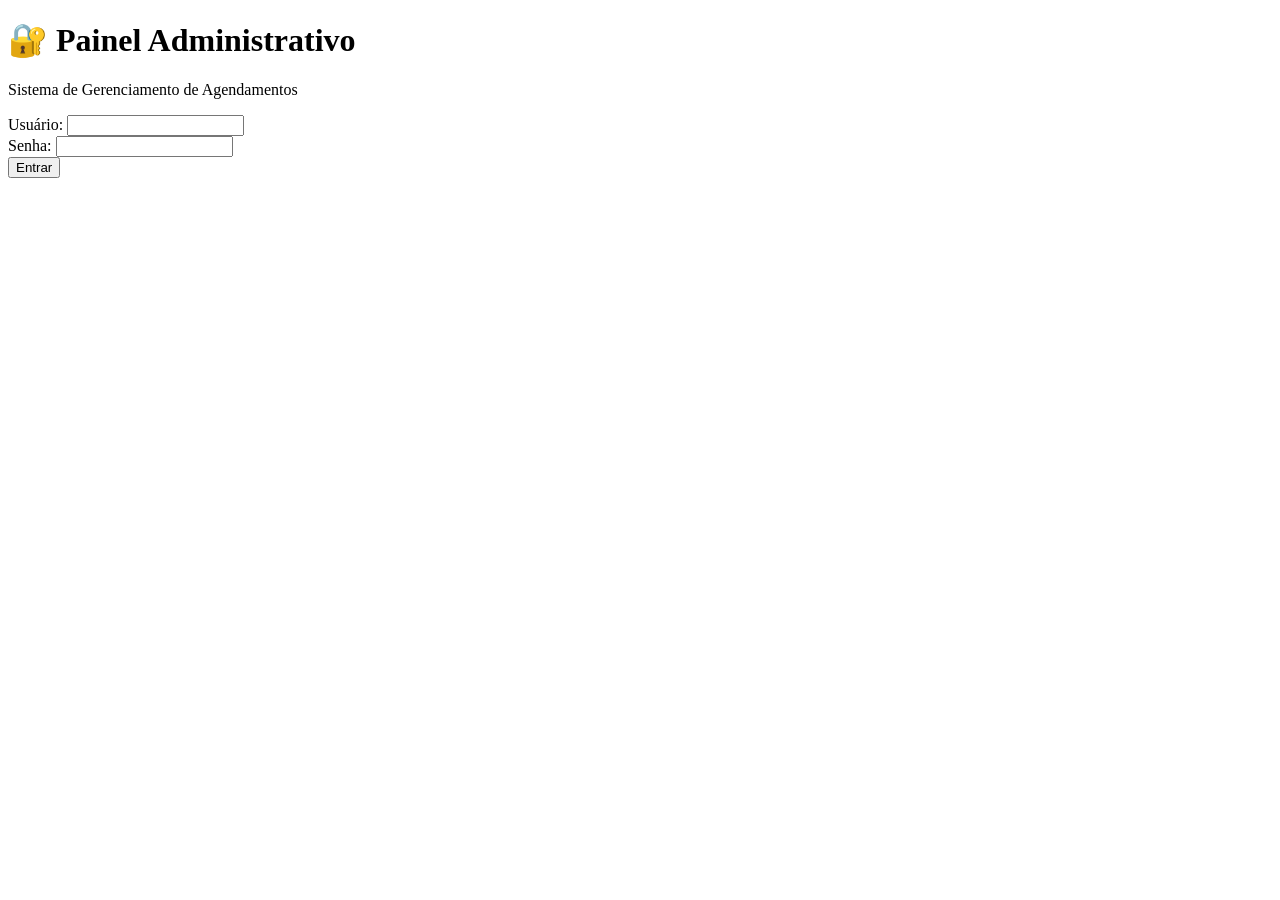
==== admin/index.html @ ce1dc1c9 "Corrigir index.html do painel admin" ====
<!DOCTYPE html>
<html lang="pt-BR">
<head>
    <meta charset="UTF-8">
    <meta name="viewport" content="width=device-width, initial-scale=1.0">
    <title>Painel Admin - Agendamentos</title>
    <link rel="stylesheet" href="css/admin.css">
</head>
<body>
    <!-- Tela de Login -->
    <div id="loginScreen" class="login-screen">
        <div class="login-box">
            <h1>🔐 Painel Administrativo</h1>
            <p>Sistema de Gerenciamento de Agendamentos</p>
            <form id="loginForm">
                <div class="form-group">
                    <label for="username">Usuário:</label>
                    <input type="text" id="username" required>
                </div>
                <div class="form-group">
                    <label for="password">Senha:</label>
                    <input type="password" id="password" required>
                </div>
                <button type="submit" class="btn btn-primary">Entrar</button>
                <p id="loginError" class="error-message" style="display: none;"></p>
            </form>
        </div>
    </div>

    <!-- Dashboard -->
    <div id="dashboard" class="dashboard" style="display: none;">
        <header class="admin-header">
            <div class="header-content">
                <h1>📋 Painel de Agendamentos</h1>
                <div class="header-actions">
                    <span class="user-info">👤 Admin</span>
                    <button class="btn btn-logout" onclick="logout()">Sair</button>
                </div>
            </div>
        </header>

        <div class="filters-container">
            <div class="filter-group">
                <label>Data Inicial:</label>
                <input type="date" id="filterDataInicio">
            </div>
            <div class="filter-group">
                <label>Data Final:</label>
                <input type="date" id="filterDataFim">
            </div>
            <div class="filter-group">
                <label>Status:</label>
                <select id="filterStatus">
                    <option value="">Todos</option>
                    <option value="pendente">Pendente</option>
                    <option value="confirmado">Confirmado</option>
                    <option value="cancelado">Cancelado</option>
                </select>
            </div>
            <button class="btn btn-primary" onclick="carregarAgendamentos()">🔍 Filtrar</button>
            <button class="btn btn-secondary" onclick="limparFiltros()">🔄 Limpar</button>
        </div>

        <div class="stats-container">
            <div class="stat-card">
                <h3>Total</h3>
                <p class="stat-number" id="statTotal">0</p>
            </div>
            <div class="stat-card">
                <h3>Pendentes</h3>
                <p class="stat-number" id="statPendentes">0</p>
            </div>
            <div class="stat-card">
                <h3>Confirmados</h3>
                <p class="stat-number" id="statConfirmados">0</p>
            </div>
            <div class="stat-card">
                <h3>Hoje</h3>
                <p class="stat-number" id="statHoje">0</p>
            </div>
        </div>

        <div class="table-container">
            <div class="loading" id="loading" style="display: none;">
                <div class="spinner"></div>
                <p>Carregando...</p>
            </div>
            <table class="table-agendamentos">
                <thead>
                    <tr>
                        <th>Data/Hora</th>
                        <th>Paciente</th>
                        <th>Contato</th>
                        <th>Tipo</th>
                        <th>Valor</th>
                        <th>Status</th>
                        <th>Ações</th>
                    </tr>
                </thead>
                <tbody id="tabelaBody"></tbody>
            </table>
        </div>
    </div>

    <div id="modalDetalhes" class="modal" style="display: none;">
        <div class="modal-content">
            <span class="close" onclick="fecharModal()">&times;</span>
            <h2>Detalhes do Agendamento</h2>
            <div id="modalBody"></div>
        </div>
    </div>

    <script src="../agendamento/js/api.js"></script>
    <script src="js/admin.js"></script>
</body>
</html>
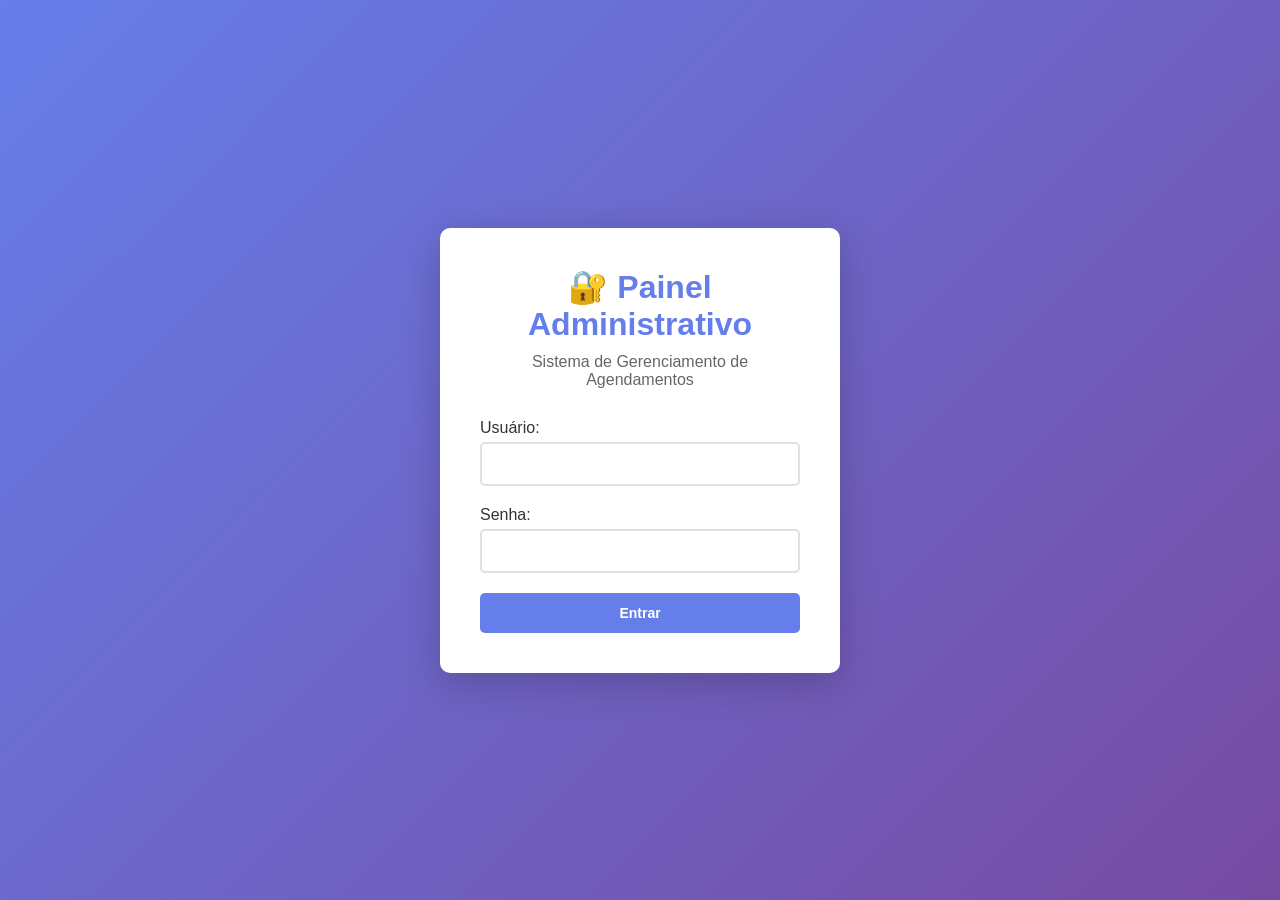
==== commit 1679c0f6: "Ajusta estilos do painel admin" ====
--- a/admin/index.html
+++ b/admin/index.html
@@ -31,7 +31,7 @@
     <div id="dashboard" class="dashboard" style="display: none;">
         <header class="admin-header">
             <div class="header-content">
-                <h1>📋 Painel de Agendamentos</h1>
+                <h1>📋 Painel Administrativo</h1>
                 <div class="header-actions">
                     <span class="user-info">👤 Admin</span>
                     <button class="btn btn-logout" onclick="logout()">Sair</button>
@@ -39,73 +39,143 @@
             </div>
         </header>
 
-        <div class="filters-container">
-            <div class="filter-group">
-                <label>Data Inicial:</label>
-                <input type="date" id="filterDataInicio">
-            </div>
-            <div class="filter-group">
-                <label>Data Final:</label>
-                <input type="date" id="filterDataFim">
-            </div>
-            <div class="filter-group">
-                <label>Status:</label>
-                <select id="filterStatus">
-                    <option value="">Todos</option>
-                    <option value="pendente">Pendente</option>
-                    <option value="confirmado">Confirmado</option>
-                    <option value="cancelado">Cancelado</option>
-                </select>
-            </div>
-            <button class="btn btn-primary" onclick="carregarAgendamentos()">🔍 Filtrar</button>
-            <button class="btn btn-secondary" onclick="limparFiltros()">🔄 Limpar</button>
+        <!-- Abas -->
+        <div class="tabs-container">
+            <button class="tab-button active" data-tab="agendamentos">📅 Agendamentos</button>
+            <button class="tab-button" data-tab="leads">🧲 Leads (Aguardando Pagamento)</button>
+            <button class="tab-button" data-tab="estatisticas">📈 Estatísticas</button>
         </div>
 
-        <div class="stats-container">
-            <div class="stat-card">
-                <h3>Total</h3>
-                <p class="stat-number" id="statTotal">0</p>
+        <!-- TAB: AGENDAMENTOS -->
+        <div id="tab-agendamentos" class="tab-content active">
+            <div class="filters-container">
+                <div class="filter-group">
+                    <label>Data Inicial:</label>
+                    <input type="date" id="filterDataInicio">
+                </div>
+                <div class="filter-group">
+                    <label>Data Final:</label>
+                    <input type="date" id="filterDataFim">
+                </div>
+                <div class="filter-group">
+                    <label>Status:</label>
+                    <select id="filterStatus">
+                        <option value="">Confirmados (padrão)</option>
+                        <option value="pendente">Pendentes</option>
+                        <option value="confirmado">Confirmados</option>
+                        <option value="cancelado">Cancelados</option>
+                    </select>
+                </div>
+                <button class="btn btn-primary" onclick="carregarAgendamentos()">🔍 Filtrar</button>
+                <button class="btn btn-secondary" onclick="limparFiltros()">🔄 Limpar</button>
             </div>
-            <div class="stat-card">
-                <h3>Pendentes</h3>
-                <p class="stat-number" id="statPendentes">0</p>
+
+            <div class="stats-container">
+                <div class="stat-card">
+                    <h3>Total</h3>
+                    <p class="stat-number" id="statTotal">0</p>
+                </div>
+                <div class="stat-card">
+                    <h3>Pendentes</h3>
+                    <p class="stat-number" id="statPendentes">0</p>
+                </div>
+                <div class="stat-card">
+                    <h3>Confirmados</h3>
+                    <p class="stat-number" id="statConfirmados">0</p>
+                </div>
+                <div class="stat-card">
+                    <h3>Hoje</h3>
+                    <p class="stat-number" id="statHoje">0</p>
+                </div>
             </div>
-            <div class="stat-card">
-                <h3>Confirmados</h3>
-                <p class="stat-number" id="statConfirmados">0</p>
-            </div>
-            <div class="stat-card">
-                <h3>Hoje</h3>
-                <p class="stat-number" id="statHoje">0</p>
+
+            <div class="table-container">
+                <div class="loading" id="loading" style="display: none;">
+                    <div class="spinner"></div>
+                    <p>Carregando...</p>
+                </div>
+                <table class="table-agendamentos">
+                    <thead>
+                        <tr>
+                            <th>Data/Hora</th>
+                            <th>Paciente</th>
+                            <th>Contato</th>
+                            <th>Tipo</th>
+                            <th>Valor</th>
+                            <th>Status</th>
+                            <th>Pagamento</th>
+                            <th>Ações</th>
+                        </tr>
+                    </thead>
+                    <tbody id="tabelaBody"></tbody>
+                </table>
             </div>
         </div>
 
-        <div class="table-container">
-            <div class="loading" id="loading" style="display: none;">
-                <div class="spinner"></div>
-                <p>Carregando...</p>
+        <!-- TAB: LEADS -->
+        <div id="tab-leads" class="tab-content">
+            <div class="filters-container">
+                <p><strong>🧲 Leads aguardando pagamento</strong> (pré-agendamentos que ainda não viraram sessão confirmada).</p>
             </div>
-            <table class="table-agendamentos">
-                <thead>
-                    <tr>
-                        <th>Data/Hora</th>
-                        <th>Paciente</th>
-                        <th>Contato</th>
-                        <th>Tipo</th>
-                        <th>Valor</th>
-                        <th>Status</th>
-                        <th>Ações</th>
-                    </tr>
-                </thead>
-                <tbody id="tabelaBody"></tbody>
-            </table>
+
+            <div class="table-container">
+                <div class="loading" id="loadingLeads" style="display: none;">
+                    <div class="spinner"></div>
+                    <p>Carregando leads...</p>
+                </div>
+                <table class="table-agendamentos">
+                    <thead>
+                        <tr>
+                            <th>Data/Hora</th>
+                            <th>Nome</th>
+                            <th>Contato</th>
+                            <th>Tipo</th>
+                            <th>Valor</th>
+                            <th>Status Lead</th>
+                            <th>Status Pgto</th>
+                        </tr>
+                    </thead>
+                    <tbody id="tabelaLeadsBody"></tbody>
+                </table>
+            </div>
+        </div>
+
+        <!-- TAB: ESTATÍSTICAS -->
+        <div id="tab-estatisticas" class="tab-content">
+            <div class="filters-container">
+                <p><strong>📈 Painel de evolução</strong> baseado em todos os agendamentos (confirmados, cancelados, etc.).</p>
+            </div>
+
+            <div class="stats-container">
+                <div class="stat-card">
+                    <h3>Últimos 7 dias</h3>
+                    <p class="stat-number" id="statUltimos7">0</p>
+                    <p>Agendamentos criados nos últimos 7 dias.</p>
+                </div>
+                <div class="stat-card">
+                    <h3>Mês atual</h3>
+                    <p class="stat-number" id="statMesAtual">0</p>
+                    <p>Total de agendamentos neste mês.</p>
+                </div>
+                <div class="stat-card">
+                    <h3>Mês anterior</h3>
+                    <p class="stat-number" id="statMesAnterior">0</p>
+                    <p>Total de agendamentos no mês passado.</p>
+                </div>
+                <div class="stat-card">
+                    <h3>No-show (faltou)</h3>
+                    <p class="stat-number" id="statFaltou">0</p>
+                    <p>Quantidade com status "faltou".</p>
+                </div>
+            </div>
         </div>
     </div>
 
+    <!-- Modal de Detalhes (reutilizado para agendamentos; se quiser, dá pra usar para leads também) -->
     <div id="modalDetalhes" class="modal" style="display: none;">
         <div class="modal-content">
             <span class="close" onclick="fecharModal()">&times;</span>
-            <h2>Detalhes do Agendamento</h2>
+            <h2>Detalhes</h2>
             <div id="modalBody"></div>
         </div>
     </div>
@@ -113,4 +183,4 @@
     <script src="../agendamento/js/api.js"></script>
     <script src="js/admin.js"></script>
 </body>
-</html>+</html>
--- a/admin/css/admin.css
+++ b/admin/css/admin.css
@@ -0,0 +1,334 @@
+* {
+    margin: 0;
+    padding: 0;
+    box-sizing: border-box;
+}
+
+body {
+    font-family: 'Segoe UI', Tahoma, Geneva, Verdana, sans-serif;
+    background: linear-gradient(135deg, #667eea 0%, #764ba2 100%);
+    min-height: 100vh;
+}
+
+.login-screen {
+    display: flex;
+    justify-content: center;
+    align-items: center;
+    min-height: 100vh;
+}
+
+.login-box {
+    background: white;
+    padding: 40px;
+    border-radius: 10px;
+    box-shadow: 0 10px 40px rgba(0,0,0,0.2);
+    width: 100%;
+    max-width: 400px;
+}
+
+.login-box h1 {
+    color: #667eea;
+    margin-bottom: 10px;
+    text-align: center;
+}
+
+.login-box p {
+    text-align: center;
+    color: #666;
+    margin-bottom: 30px;
+}
+
+.form-group {
+    margin-bottom: 20px;
+}
+
+.form-group label {
+    display: block;
+    margin-bottom: 5px;
+    color: #333;
+    font-weight: 500;
+}
+
+.form-group input {
+    width: 100%;
+    padding: 12px;
+    border: 2px solid #e0e0e0;
+    border-radius: 5px;
+    font-size: 14px;
+}
+
+.form-group input:focus {
+    outline: none;
+    border-color: #667eea;
+}
+
+.btn {
+    padding: 12px 24px;
+    border: none;
+    border-radius: 5px;
+    font-size: 14px;
+    font-weight: 600;
+    cursor: pointer;
+    transition: all 0.3s;
+}
+
+.btn-primary {
+    background: #667eea;
+    color: white;
+    width: 100%;
+}
+
+.btn-primary:hover {
+    background: #5568d3;
+}
+
+.error-message {
+    color: #e74c3c;
+    text-align: center;
+    margin-top: 10px;
+    font-size: 14px;
+}
+
+.dashboard {
+    background: #f5f6fa;
+    min-height: 100vh;
+}
+
+.admin-header {
+    background: white;
+    padding: 20px;
+    box-shadow: 0 2px 10px rgba(0,0,0,0.1);
+}
+
+.header-content {
+    max-width: 1400px;
+    margin: 0 auto;
+    display: flex;
+    justify-content: space-between;
+    align-items: center;
+}
+
+.header-content h1 {
+    color: #667eea;
+}
+
+.header-actions {
+    display: flex;
+    gap: 20px;
+    align-items: center;
+}
+
+.user-info {
+    color: #666;
+}
+
+.btn-logout {
+    background: #e74c3c;
+    color: white;
+    padding: 8px 16px;
+}
+
+.btn-logout:hover {
+    background: #c0392b;
+}
+
+.filters-container {
+    max-width: 1400px;
+    margin: 20px auto;
+    padding: 20px;
+    background: white;
+    border-radius: 10px;
+    display: flex;
+    gap: 15px;
+    flex-wrap: wrap;
+}
+
+.filter-group {
+    display: flex;
+    flex-direction: column;
+    gap: 5px;
+}
+
+.filter-group label {
+    font-size: 12px;
+    color: #666;
+    font-weight: 500;
+}
+
+.filter-group input,
+.filter-group select {
+    padding: 8px;
+    border: 2px solid #e0e0e0;
+    border-radius: 5px;
+    font-size: 14px;
+}
+
+.btn-secondary {
+    background: #95a5a6;
+    color: white;
+}
+
+.btn-secondary:hover {
+    background: #7f8c8d;
+}
+
+.stats-container {
+    max-width: 1400px;
+    margin: 0 auto 20px;
+    display: grid;
+    grid-template-columns: repeat(auto-fit, minmax(200px, 1fr));
+    gap: 20px;
+    padding: 0 20px;
+}
+
+.stat-card {
+    background: white;
+    padding: 20px;
+    border-radius: 10px;
+    text-align: center;
+    box-shadow: 0 2px 10px rgba(0,0,0,0.1);
+}
+
+.stat-card h3 {
+    font-size: 14px;
+    color: #666;
+    margin-bottom: 10px;
+}
+
+.stat-number {
+    font-size: 32px;
+    font-weight: bold;
+    color: #667eea;
+}
+
+.table-container {
+    max-width: 1400px;
+    margin: 0 auto;
+    padding: 20px;
+    background: white;
+    border-radius: 10px;
+    overflow-x: auto;
+}
+
+.table-agendamentos {
+    width: 100%;
+    border-collapse: collapse;
+}
+
+.table-agendamentos thead {
+    background: #667eea;
+    color: white;
+}
+
+.table-agendamentos th,
+.table-agendamentos td {
+    padding: 12px;
+    text-align: left;
+    border-bottom: 1px solid #e0e0e0;
+}
+
+.table-agendamentos tbody tr:hover {
+    background: #f8f9fa;
+}
+
+.badge {
+    padding: 4px 8px;
+    border-radius: 4px;
+    font-size: 12px;
+    font-weight: 600;
+}
+
+.badge-pendente {
+    background: #fff3cd;
+    color: #856404;
+}
+
+.badge-confirmado {
+    background: #d4edda;
+    color: #155724;
+}
+
+.badge-cancelado {
+    background: #f8d7da;
+    color: #721c24;
+}
+
+.badge-pago {
+    background: #d1ecf1;
+    color: #0c5460;
+}
+
+.btn-small {
+    padding: 6px 12px;
+    font-size: 12px;
+    margin: 2px;
+}
+
+.btn-success {
+    background: #27ae60;
+    color: white;
+}
+
+.btn-danger {
+    background: #e74c3c;
+    color: white;
+}
+
+.btn-info {
+    background: #3498db;
+    color: white;
+}
+
+.modal {
+    position: fixed;
+    z-index: 1000;
+    left: 0;
+    top: 0;
+    width: 100%;
+    height: 100%;
+    background: rgba(0,0,0,0.5);
+    display: flex;
+    justify-content: center;
+    align-items: center;
+}
+
+.modal-content {
+    background: white;
+    padding: 30px;
+    border-radius: 10px;
+    max-width: 600px;
+    width: 90%;
+    max-height: 80vh;
+    overflow-y: auto;
+}
+
+.close {
+    float: right;
+    font-size: 28px;
+    font-weight: bold;
+    cursor: pointer;
+}
+
+.close:hover {
+    color: #e74c3c;
+}
+
+.loading {
+    text-align: center;
+    padding: 40px;
+}
+
+.spinner {
+    border: 4px solid #f3f3f3;
+    border-top: 4px solid #667eea;
+    border-radius: 50%;
+    width: 40px;
+    height: 40px;
+    animation: spin 1s linear infinite;
+    margin: 0 auto 20px;
+}
+
+@keyframes spin {
+    0% { transform: rotate(0deg); }
+    100% { transform: rotate(360deg); }
+}
